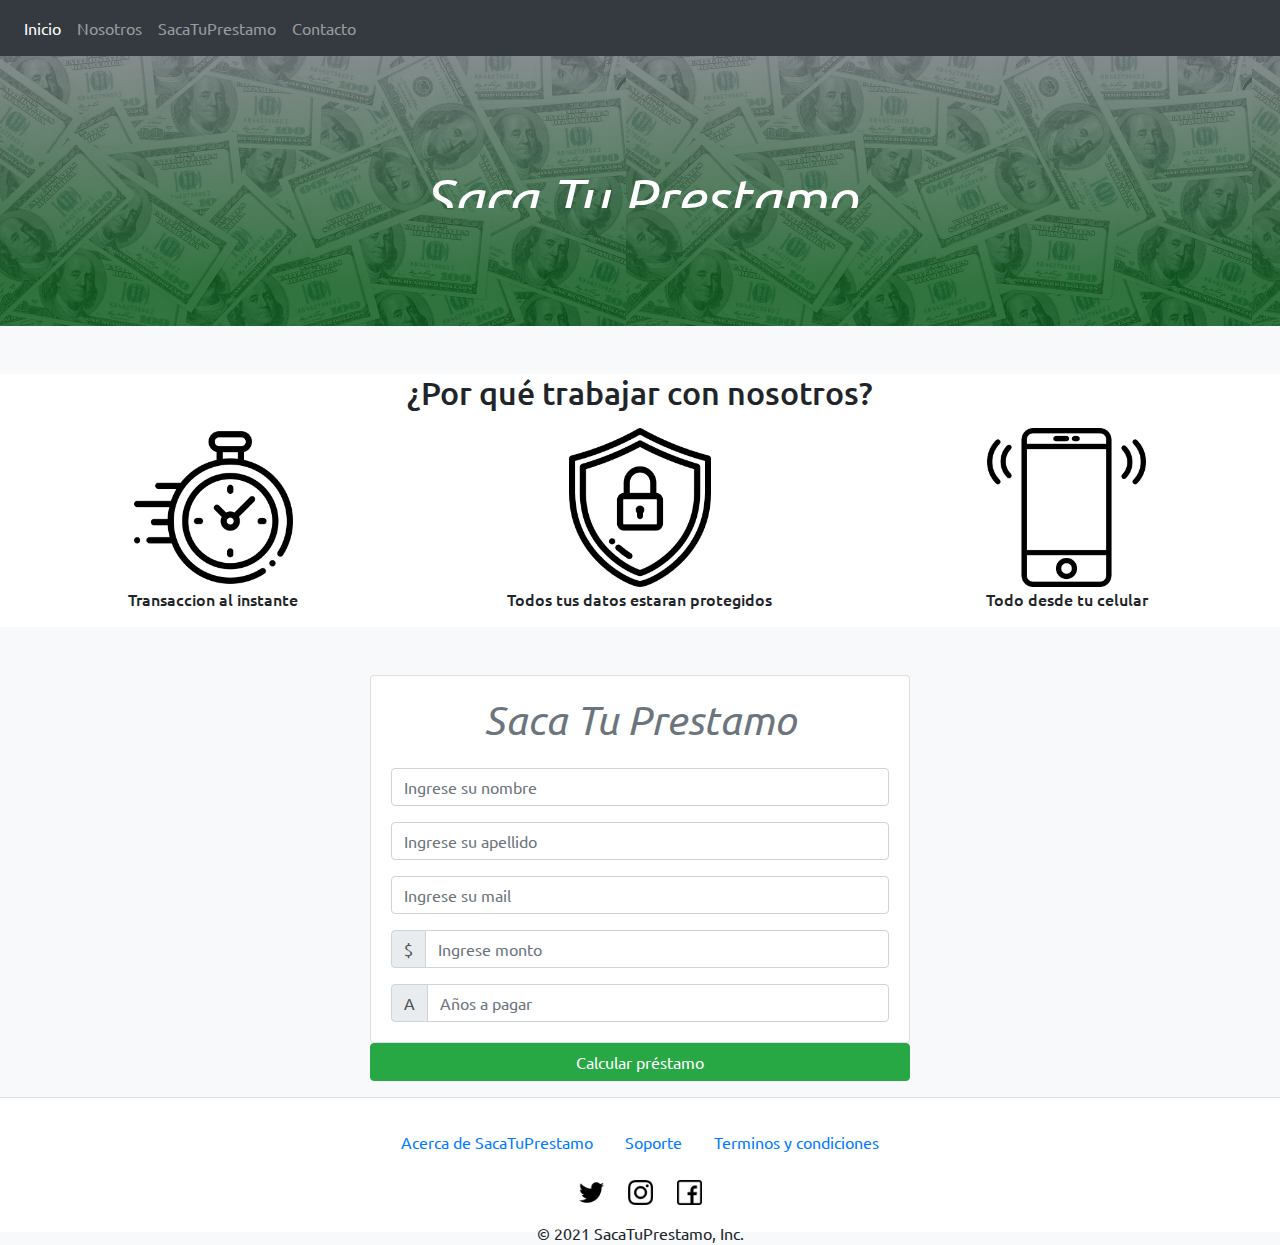
==== index.html @ 9ba89ff2 "initial commit" ====
<!doctype html>
<html lang="en">

<head>
  <!-- Required meta tags -->
  <meta charset="utf-8">
  <meta name="viewport" content="width=device-width, initial-scale=1, shrink-to-fit=no">

  <!-- Bootstrap CSS -->
  <link rel="stylesheet" href="bootstrap/css/bootstrap.min.css">
  <link rel="stylesheet" type="text/css" href="css/main.css">
  <title>SacaTuPrestamo</title>
</head>

<body class="bg-light">
  <div class="container-fluid px-0">

    <nav class="navbar navbar-expand-lg navbar-dark bg-dark">
      <button class="navbar-toggler" type="button" data-toggle="collapse" data-target="#navbarNav"
        aria-controls="navbarNav" aria-expanded="false" aria-label="Toggle navigation">
        <span class="navbar-toggler-icon"></span>
      </button>
      <div class="collapse navbar-collapse" id="navbarNav">
        <ul class="navbar-nav">
          <li class="nav-item active">
            <a class="nav-link" href="index.html">Inicio</a>
          </li>
          <li class="nav-item">
            <a class="nav-link" href="#nosotros">Nosotros</a>
          </li>
          <li class="nav-item">
            <a class="nav-link" href="#prestamo">SacaTuPrestamo</a>
          </li>
          <li class="nav-item">
            <a class="nav-link" href="contacto.html">Contacto</a>
          </li>
        </ul>
      </div>
    </nav>
  </div>
  <div class=" d-flex align-items-center fotoBanner">
    <span></span>
    <div class="container">
      <div class="row">
        <div class="col-lg-7 mx-auto text-center letraSize">
          <h1 class="text-white">Saca Tu Prestamo</h1>
          <p class="text-white">Rápido, seguro y sencillo!</p>
        </div>
      </div>
    </div>
  </div>
  <div class="container-fluid mt-5 bg-white text-center fotoNosotros">
    <h2 id="nosotros" class="text-center pb-2">¿Por qué trabajar con nosotros?</h2>
    <div class="row infoNos">
      <div class="col-lg-4 m-auto ">
        <img src="media/reloj.png" alt="Tiempo">
        <p class="text-center">Transaccion al instante</p>
      </div>
      <div class="col-lg-4 m-auto">
        <img src="media/proteger.png" alt="Seguridad">
        <p class="text-center">Todos tus datos estaran protegidos</p>
      </div>
      <div class="col-lg-4 m-auto">
        <img src="media/celular.png" alt="Online">
        <p class="text-center">Todo desde tu celular</p>
      </div>
    </div>
  </div>
  <div class="container">
    <div class="row">
      <div class="col-md-6 mx-auto calculate-form">
        <div class="card card-body text-center mt-5">
          <h1 class="display-5 pb-3 text-secondary letraForm" id="prestamo">Saca Tu Prestamo</h1>
          <form id="formulario">
            <div class="form-group">
              <div class="input-group">
                <input type="text" class="form-control" id="nombre" placeholder="Ingrese su nombre" required>
              </div>
            </div>
            <div class="form-group">
              <div class="input-group">
                <input type="text" class="form-control" id="apellido" placeholder="Ingrese su apellido" required>
              </div>
            </div>
            <div class="form-group">
              <div class="input-group">
                <input type="email" class="form-control" id="email" placeholder="Ingrese su mail" required>
              </div>
            </div>
            <div class="form-group">
              <div class="input-group">
                <div class="input-group-prepend">
                  <span class="input-group-text">$</span>
                </div>
                <input type="number" class="form-control" id="monto" placeholder="Ingrese monto" required>
              </div>
            </div>
            <div class="input-group">
              <div class="input-group-prepend">
                <span class="input-group-text">A</span>
              </div>
              <input type="number" class="form-control" id="pagar" placeholder="Años a pagar" required>
            </div>
        </div>
        <div class="form-group">
          <div class="input-group">
            <input id="boton" type="submit" value="Calcular préstamo" class="btn btn-block btn-success">
          </div>
        </div>
        </form>
      </div>
    </div>

  </div>


  <div id="users" class="container"></div>
  <div id="crearBoton" class="container"></div>
  <div id="scrollUp"></div>
  <footer class="bg-white border-top">
    <div class="container d-flex justify-content-center">
      <ul class="nav">
        <li class="nav-item">
          <a class="nav-link active" href="#">Acerca de SacaTuPrestamo</a>
        </li>
        <li class="nav-item">
          <a class="nav-link" href="#">Soporte</a>
        </li>
        <li class="nav-item">
          <a class="nav-link" href="terminos.html">Terminos y condiciones</a>
        </li>
        </li>
      </ul>
    </div>
    <div class="mt-3 text-center">
      <a href="https://www.twitter.com/"><img src="media/twitter.png"></a>
      <a href="https://www.instagram.com/"><img src="media/instagram.png"></a>
      <a href="https://www.facebook.com/"><img src="media/facebook.png"></a>
    </div>
    <div class="mt-3 justify-content-center text-center">
      <span>© 2021 SacaTuPrestamo, Inc.</span>
    </div>
  </footer>

  <script src="js/jquery-3.6.0.min.js"></script>
  <script src="bootstrap/js/bootstrap.bundle.min.js"></script>
  <script src="js/main.js"></script>
</body>

</html>
---- css/main.css ----
@import url('https://fonts.googleapis.com/css2?family=Ubuntu:ital,wght@0,400;0,500;1,300;1,400;1,500&display=swap');
body {
    font-family: 'Ubuntu', sans-serif;
}

.fotoBanner {
   background-image: url("../media/banner.jpg");
   height: 30vh;
   width: 100%;
   position: relative;
}
.fotoBanner span {
    position: absolute;
    top: 0;
    left: 0;
    height: 100%;
    width: 100%;
    background: rgb(106,117,120);
background: linear-gradient(180deg, rgba(106,117,120,1) 0%, rgba(3,85,20,1) 84%);
    background-position: 50%;
    opacity: .8;
}

.letraSize h1 {
    font-size: 3.5rem;
    font-weight: 400;
    font-style: italic;
   
}

.fotoNosotros  img {
    width: 40%;
}

.infoNos p {
    font-weight: 500;
 font-style: normal;
}

.letraForm {
    font-weight: 400;
    font-style: italic;
}


footer {
    padding-top: 1.5rem;
    padding-bottom: 2rem;
    height: 15vh;
    bottom: 0;
  }
  
footer img {
    width: 25px;
    height: 25px;
    margin: 0 10px;
  }
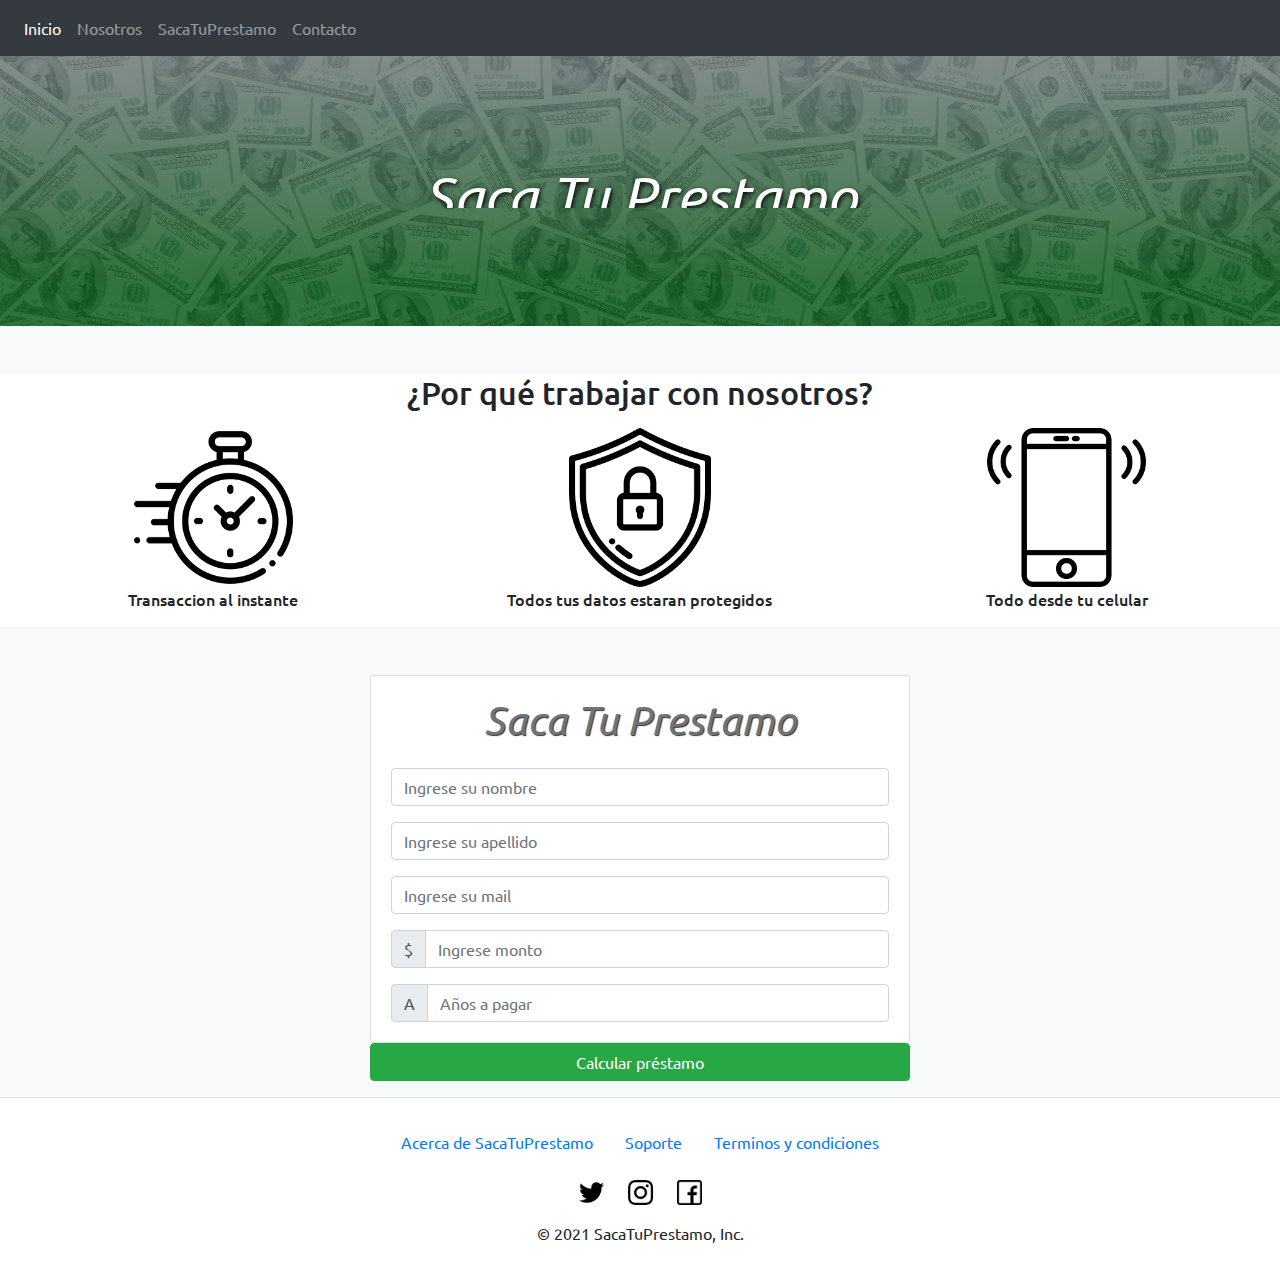
==== commit fe4f500e: "final fixes" ====
--- a/index.html
+++ b/index.html
@@ -92,14 +92,15 @@
                 <div class="input-group-prepend">
                   <span class="input-group-text">$</span>
                 </div>
-                <input type="number" class="form-control" id="monto" placeholder="Ingrese monto" required>
+                <input type="number" class="form-control" id="monto" placeholder="Ingrese monto" min="25000"
+                  max="500000" required>
               </div>
             </div>
             <div class="input-group">
               <div class="input-group-prepend">
                 <span class="input-group-text">A</span>
               </div>
-              <input type="number" class="form-control" id="pagar" placeholder="Años a pagar" required>
+              <input type="number" class="form-control" id="pagar" placeholder="Años a pagar" min="1" max="5" required>
             </div>
         </div>
         <div class="form-group">
@@ -133,9 +134,9 @@
       </ul>
     </div>
     <div class="mt-3 text-center">
-      <a href="https://www.twitter.com/"><img src="media/twitter.png"></a>
-      <a href="https://www.instagram.com/"><img src="media/instagram.png"></a>
-      <a href="https://www.facebook.com/"><img src="media/facebook.png"></a>
+      <a href="https://www.twitter.com/"" target=" blank_"><img src="media/twitter.png"></a>
+      <a href="https://www.instagram.com/" target="blank_"><img src="media/instagram.png"></a>
+      <a href="https://www.facebook.com/" target="blank_"><img src="media/facebook.png"></a>
     </div>
     <div class="mt-3 justify-content-center text-center">
       <span>© 2021 SacaTuPrestamo, Inc.</span>
--- a/css/main.css
+++ b/css/main.css
@@ -16,7 +16,7 @@
     height: 100%;
     width: 100%;
     background: rgb(106,117,120);
-background: linear-gradient(180deg, rgba(106,117,120,1) 0%, rgba(3,85,20,1) 84%);
+    background: linear-gradient(180deg, rgba(106,117,120,1) 0%, rgba(3,85,20,1) 84%);
     background-position: 50%;
     opacity: .8;
 }
@@ -25,7 +25,7 @@
     font-size: 3.5rem;
     font-weight: 400;
     font-style: italic;
-   
+    text-shadow: 1px 2px 5px black
 }
 
 .fotoNosotros  img {
@@ -35,18 +35,20 @@
 .infoNos p {
     font-weight: 500;
  font-style: normal;
+ 
 }
 
 .letraForm {
     font-weight: 400;
     font-style: italic;
+    text-shadow: 1px 1px 1px #333
 }
 
 
 footer {
     padding-top: 1.5rem;
     padding-bottom: 2rem;
-    height: 15vh;
+ 
     bottom: 0;
   }
   
@@ -56,3 +58,12 @@
     margin: 0 10px;
   }
 
+  .fondoContacto {
+    background: linear-gradient(to bottom, rgba(255,255,255,0.15) 0%, rgba(0,0,0,0.15) 100%), radial-gradient(at top center, rgba(255,255,255,0.40) 0%, rgba(0,0,0,0.40) 120%) #989898;
+ background-blend-mode: multiply,multiply;
+  }
+
+  #ocultar {
+      width: 48.69%;
+margin: auto;
+  }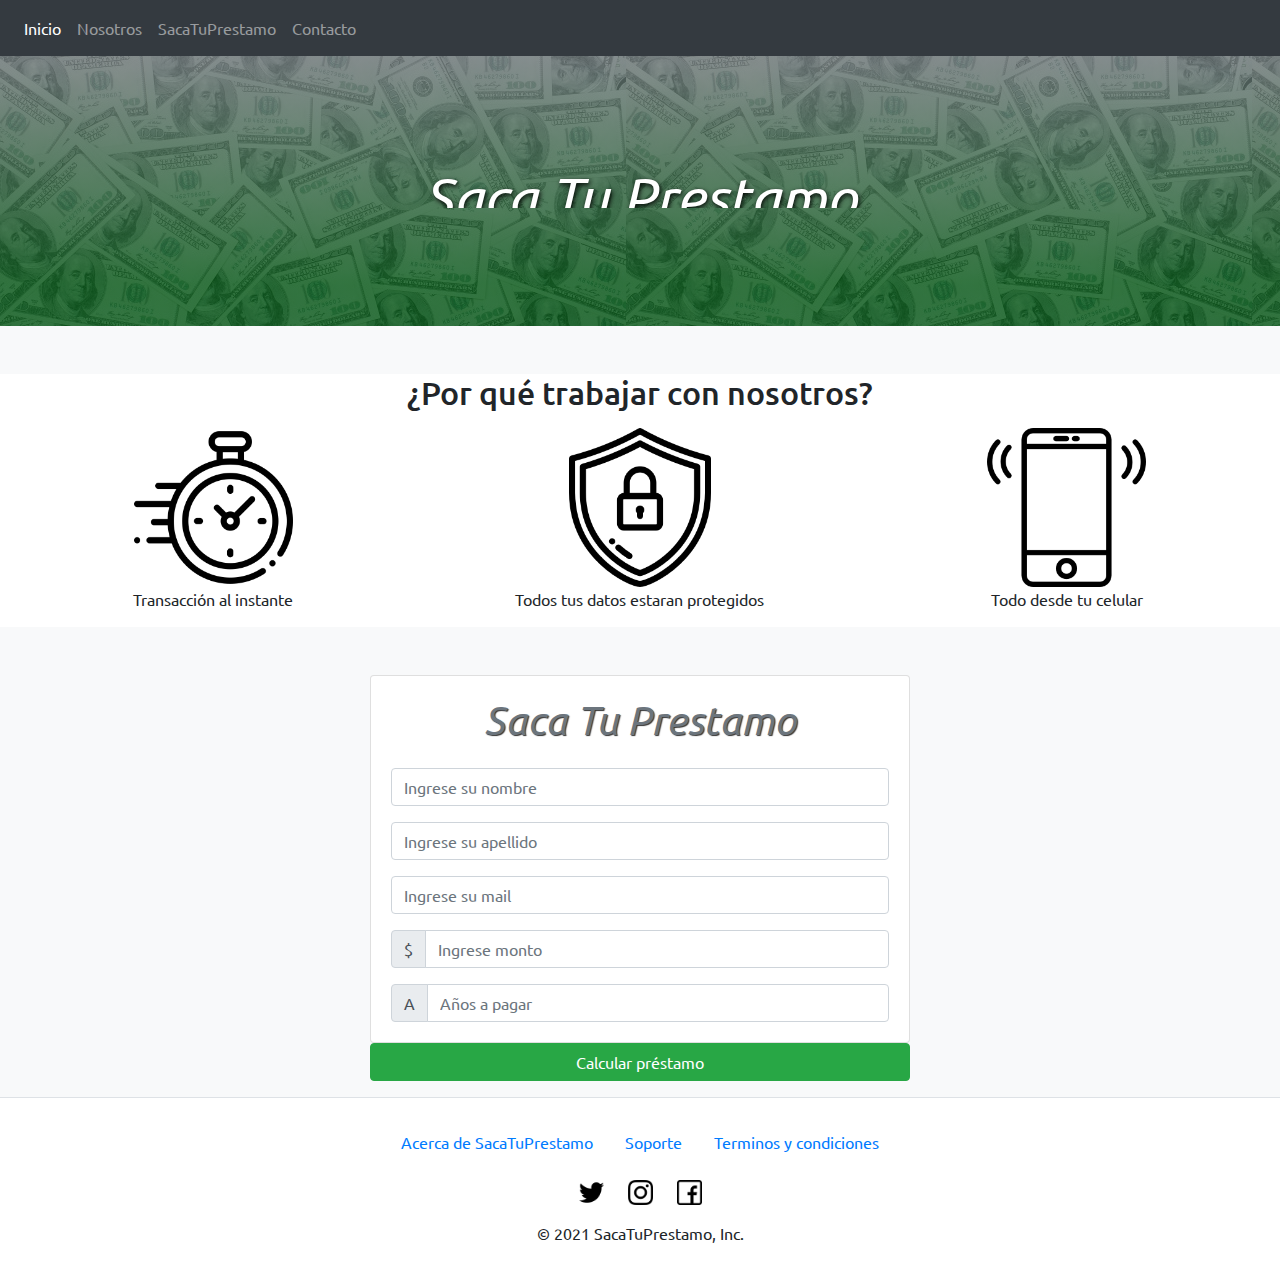
==== commit a99a80a4: "fixes v2" ====
--- a/index.html
+++ b/index.html
@@ -54,7 +54,7 @@
     <div class="row infoNos">
       <div class="col-lg-4 m-auto ">
         <img src="media/reloj.png" alt="Tiempo">
-        <p class="text-center">Transaccion al instante</p>
+        <p class="text-center">Transacción al instante</p>
       </div>
       <div class="col-lg-4 m-auto">
         <img src="media/proteger.png" alt="Seguridad">
--- a/css/main.css
+++ b/css/main.css
@@ -33,7 +33,7 @@
 }
 
 .infoNos p {
-    font-weight: 500;
+    font-weight: 400;
  font-style: normal;
  
 }
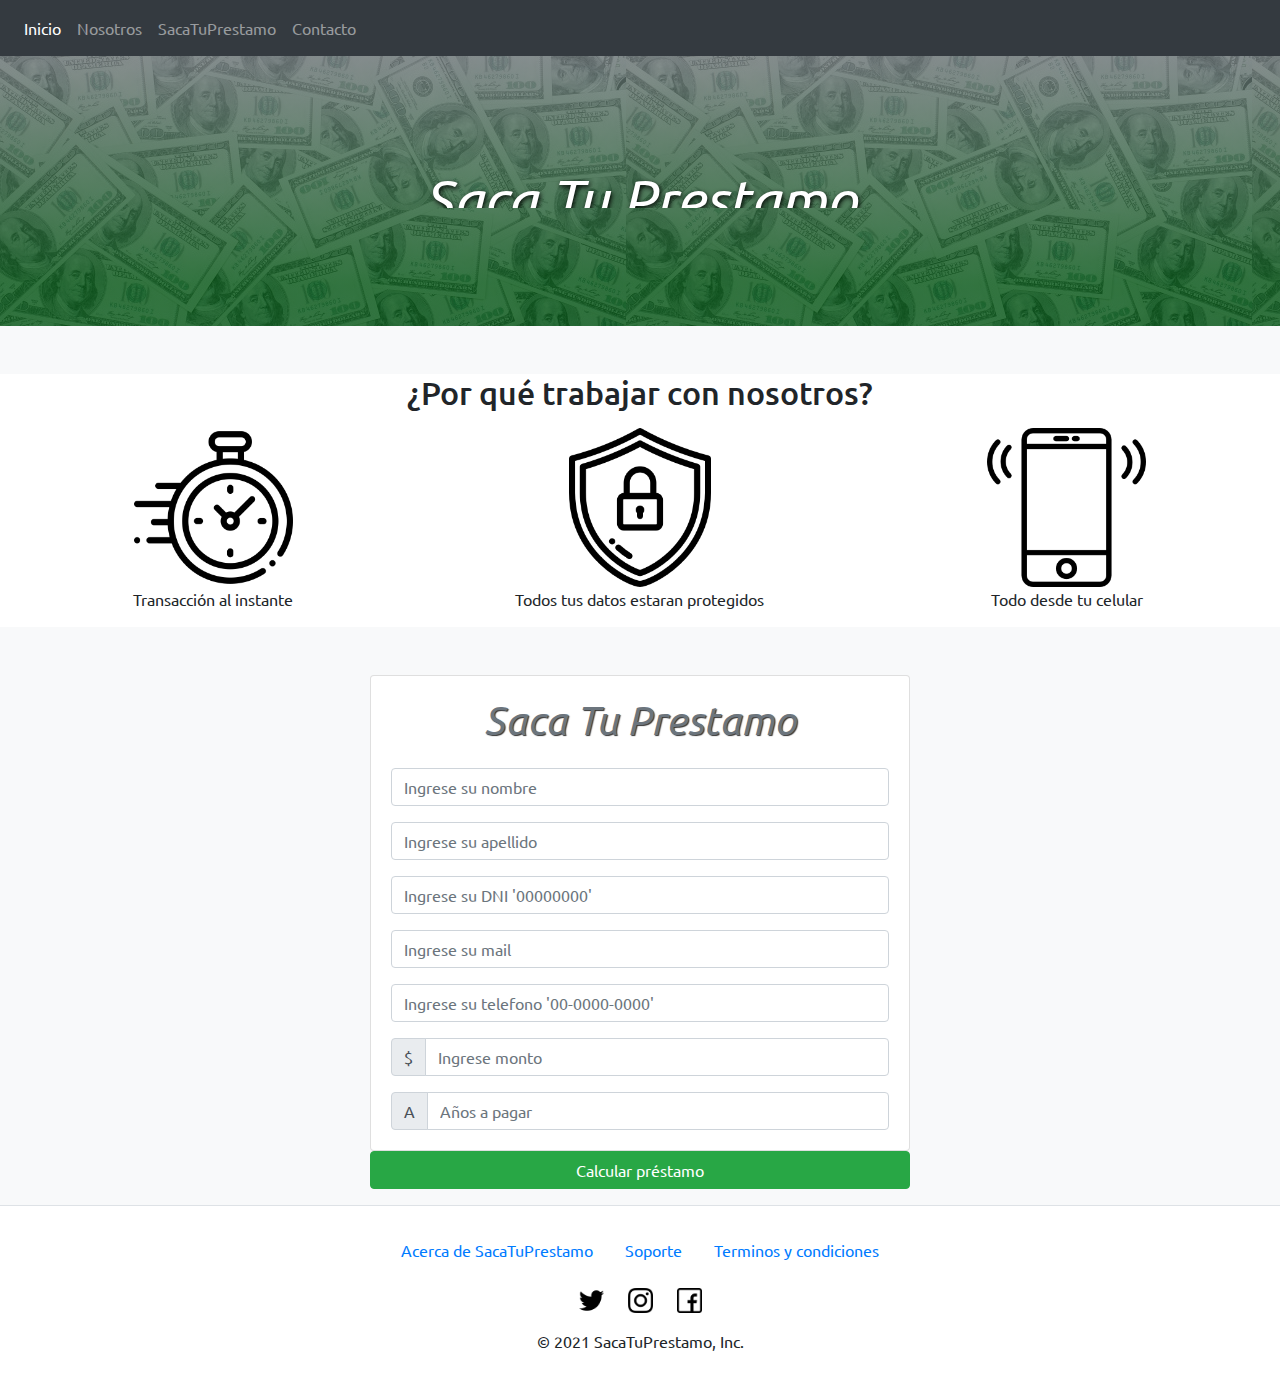
==== commit 1802769a: "final fixes" ====
--- a/index.html
+++ b/index.html
@@ -84,7 +84,17 @@
             </div>
             <div class="form-group">
               <div class="input-group">
+                <input type="text" class="form-control" id="documento" placeholder="Ingrese su DNI '00000000'" pattern="[0-9]{8}" required>
+              </div>
+            </div>
+            <div class="form-group">
+              <div class="input-group">
                 <input type="email" class="form-control" id="email" placeholder="Ingrese su mail" required>
+              </div>
+            </div>
+            <div class="form-group">
+              <div class="input-group">
+                <input type="tel" class="form-control" id="telefono" placeholder="Ingrese su telefono '00-0000-0000'" pattern="[0-9]{2}-[0-9]{4}-[0-9]{4}" required>
               </div>
             </div>
             <div class="form-group">
@@ -100,7 +110,7 @@
               <div class="input-group-prepend">
                 <span class="input-group-text">A</span>
               </div>
-              <input type="number" class="form-control" id="pagar" placeholder="Años a pagar" min="1" max="5" required>
+              <input type="number" class="form-control" id="anios" placeholder="Años a pagar" min="1" max="5" required>
             </div>
         </div>
         <div class="form-group">
@@ -113,11 +123,88 @@
     </div>
 
   </div>
-
-
-  <div id="users" class="container"></div>
-  <div id="crearBoton" class="container"></div>
-  <div id="scrollUp"></div>
+  <div id="users" class="container">
+    <div id="datos" style="display:none;">
+      <div class="card card-body bg-white mt-3">
+        <div class="form-group">
+          <p>Nombre</p>
+          <div class="input-group">
+            <input type="text" class="form-control" id="inputNombre" disabled>
+          </div>
+        </div>
+        <div class="form-group">
+          <p>Apellido</p>
+          <div class="input-group">
+            <input type="text" class="form-control" id="inputApellido" disabled>
+          </div>
+        </div>
+        <div class="form-group">
+          <p>DNI</p>
+          <div class="input-group">
+            <input type="text" class="form-control" id="inputDocumento" disabled>
+          </div>
+        </div>
+        <div class="form-group">
+          <p>Email</p>
+          <div class="input-group">
+            <input type="text" class="form-control" id="inputEmail" disabled>
+          </div>
+        </div>
+        <div class="form-group">
+          <p>Telefono</p>
+          <div class="input-group">
+            <input type="text" class="form-control" id="inputTelefono" disabled>
+          </div>
+        </div>
+        <div class="form-group">
+          <p>Monto Solicitado</p>
+          <div class="input-group">
+            <input type="text" class="form-control" id="inputMonto" disabled>
+          </div>
+        </div>
+        <div class="form-group">
+          <p>Años a pagar</p>
+          <div class="input-group">
+            <input type="text" class="form-control" id="inputAños" disabled>
+          </div>
+        </div>
+        <div class="form-group">
+          <p>Monto a devolver</p>
+          <div class="input-group">
+            <input type="text" class="form-control" id="inputDevolver" disabled>
+          </div>
+        </div>
+        <div class="form-group">
+          <p>Cuotas por mes</p>
+          <div class="input-group">
+            <input type="text" class="form-control" id="inputCuotas" disabled>
+          </div>
+        </div>
+
+      </div>
+    </div>
+    <button id="ocultar" class="btn btn-block btn-success text-center rounded-pil" data-toggle="modal"
+      data-target="#alertaModal" style="display: none;">Confirmar</button>
+  </div>
+  <div class="modal fade" id="alertaModal" tabindex="-1" aria-labelledby="exampleModalLabel" aria-hidden="true">
+    <div class="modal-dialog">
+      <div class="modal-content">
+        <div class="modal-header">
+          <h5 class="modal-title" id="exampleModalLabel">SacaTuPrestamo</h5>
+          <button type="button" class="close" data-dismiss="modal" aria-label="Close">
+            <span aria-hidden="true">&times;</span>
+          </button>
+        </div>
+        <div class="modal-body">
+          <h3>Gracias por confiar en nosotros!</h3>
+          <p>Ante cualquier duda, consultarnos en el area de contacto</p>
+        </div>
+        <div class="modal-footer">
+          <button type="button" class="btn btn-success" data-dismiss="modal">Cerrar</button>
+        </div>
+      </div>
+    </div>
+  </div>
   <footer class="bg-white border-top">
     <div class="container d-flex justify-content-center">
       <ul class="nav">
--- a/css/main.css
+++ b/css/main.css
@@ -64,6 +64,6 @@
   }
 
   #ocultar {
-      width: 48.69%;
-margin: auto;
+
+    margin: auto;
   }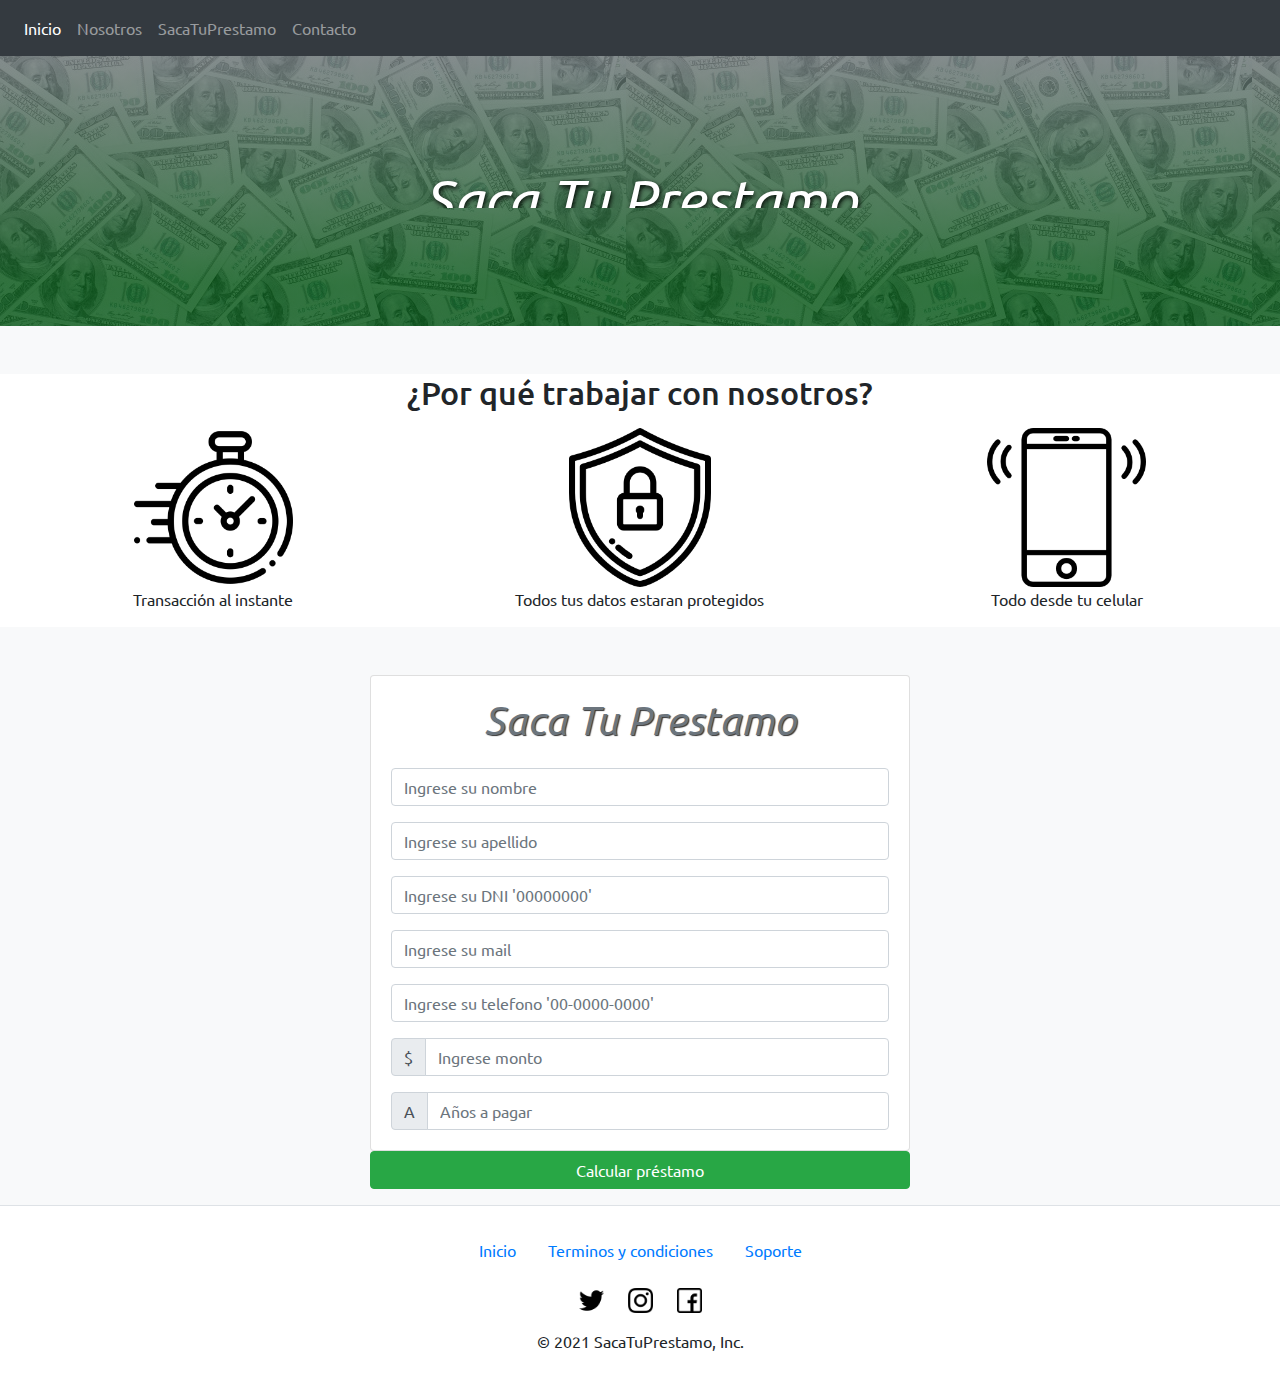
==== commit 78a96190: "final" ====
--- a/index.html
+++ b/index.html
@@ -38,7 +38,7 @@
       </div>
     </nav>
   </div>
-  <div class=" d-flex align-items-center fotoBanner">
+  <div id="inicio" class="d-flex align-items-center fotoBanner">
     <span></span>
     <div class="container">
       <div class="row">
@@ -183,8 +183,8 @@
 
       </div>
     </div>
-    <button id="ocultar" class="btn btn-block btn-success text-center rounded-pil" data-toggle="modal"
-      data-target="#alertaModal" style="display: none;">Confirmar</button>
+    <button id="confirmar" class="btn btn-block btn-success text-center rounded-pil" data-toggle="modal" data-target="#alertaModal" style="display: none;">Confirmar</button>
+    <button id="cancelar" class="btn btn-block btn-danger text-center rounded-pil"style="display: none;">Cancelar</button>
   </div>
   <div class="modal fade" id="alertaModal" tabindex="-1" aria-labelledby="exampleModalLabel" aria-hidden="true">
     <div class="modal-dialog">
@@ -209,13 +209,14 @@
     <div class="container d-flex justify-content-center">
       <ul class="nav">
         <li class="nav-item">
-          <a class="nav-link active" href="#">Acerca de SacaTuPrestamo</a>
-        </li>
-        <li class="nav-item">
-          <a class="nav-link" href="#">Soporte</a>
+          <a class="nav-link active" href="#inicio">Inicio</a>
         </li>
         <li class="nav-item">
           <a class="nav-link" href="terminos.html">Terminos y condiciones</a>
+          
+        </li>
+        <li class="nav-item">
+          <a class="nav-link" href="https://wa.link/q0hh5q" target="_blank">Soporte</a>
         </li>
         </li>
       </ul>
